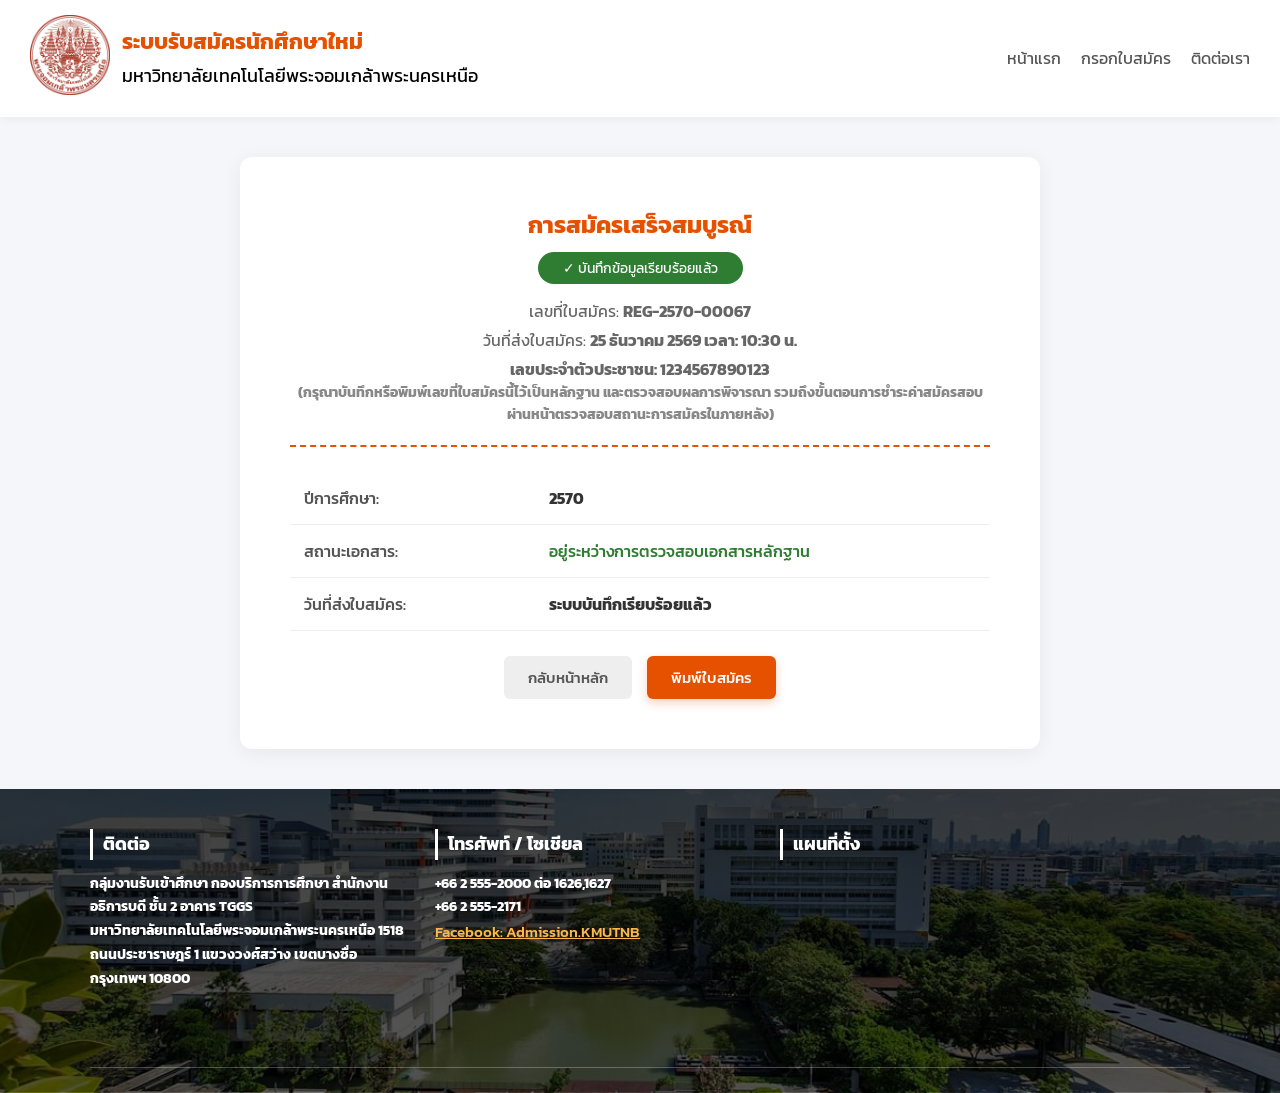
==== success.html @ adf482ac "Initial commit" ====
<!DOCTYPE html>
<html lang="th">
<head>
  <meta charset="UTF-8">
  <meta name="viewport" content="width=device-width, initial-scale=1.0">
  <title>ส่งใบสมัครสำเร็จ | ระบบรับสมัครนักศึกษาใหม่</title>
  <link rel="stylesheet" href="css/style.css">
  <link href="https://fonts.googleapis.com/css2?family=Kanit:wght@300;400;500;600&display=swap" rel="stylesheet">
</head>
<body>

  <!-- Header Navigation -->
  <header class="navbar">
    <div class="logo">
      <div class="logo-img">
        <img src="image/logo-kmutnb.png" alt="โลโก้ มจพ.">
      </div>
      <span class="logo-text">ระบบรับสมัครนักศึกษาใหม่
        <br><span class="university-name">มหาวิทยาลัยเทคโนโลยีพระจอมเกล้าพระนครเหนือ</span>
      </span>
    </div>

    <nav class="nav-links">
      <a href="index.html">หน้าแรก</a>
      <a href="apply.html">กรอกใบสมัคร</a>
      <a href="contact.html">ติดต่อเรา</a>
    </nav>
  </header>

  <!-- Main Content -->
  <main class="container">
    <div class="receipt-card">
      
      <!-- เพิ่มส่วนนี้: หัวกระดาษสำหรับพิมพ์ PDF/เอกสารทางการ -->
      <div class="print-header">
        <img src="image/logo-kmutnb.png" alt="โลโก้ มจพ." class="print-logo">
        <div class="print-title">
          <h3>มหาวิทยาลัยเทคโนโลยีพระจอมเกล้าพระนครเหนือ</h3>
          <p>King Mongkut's University of Technology North Bangkok</p>
          <span>ระบบรับสมัครนักศึกษาใหม่ (Admission System)</span>
        </div>
      </div>

      <div class="receipt-header">
        <h2>การสมัครเสร็จสมบูรณ์</h2>
        <span class="status-badge">✓ บันทึกข้อมูลเรียบร้อยแล้ว</span>
        <p class="app-no">เลขที่ใบสมัคร: <strong>REG-2570-00067</strong></p>
        <span class="app-date">วันที่ส่งใบสมัคร: <strong>25 ธันวาคม 2569 เวลา: <strong>10:30 น.</strong></span>
        <span class="app-id">เลขประจำตัวประชาชน: <strong>1234567890123</strong></span>
        <p style="color: #888; font-size: 0.9rem;">(กรุณาบันทึกหรือพิมพ์เลขที่ใบสมัครนี้ไว้เป็นหลักฐาน และตรวจสอบผลการพิจารณา
           รวมถึงขั้นตอนการชำระค่าสมัครสอบผ่านหน้าตรวจสอบสถานะการสมัครในภายหลัง)
          </p>
      </div>

      <table class="info-table">
        <tr>
          <td class="label">ปีการศึกษา:</td>
          <td>2570</td>
        </tr>
        <tr>
          <td class="label">สถานะเอกสาร:</td>
          <td><span style="color: #2e7d32; font-weight: 500;">อยู่ระหว่างการตรวจสอบเอกสารหลักฐาน</span></td>
        </tr>
        <tr>
          <td class="label">วันที่ส่งใบสมัคร:</td>
          <td>ระบบบันทึกเรียบร้อยแล้ว</td>
        </tr>
      </table>

      <!-- ปุ่มดำเนินการ -->
      <div class="receipt-actions">
        <a href="index.html" class="btn-cancel btn-home">กลับหน้าหลัก</a>
        <a href="javascript:window.print()" class="btn-submit btn-print"> พิมพ์ใบสมัคร </a>
      </div>
    </div>
  </main>

  <!-- ส่วนท้ายเว็บ -->
  <footer class="footer">
    <div class="footer-content has-map">
      <div class="footer-col">
        <h3>ติดต่อ</h3>
        <p>
          กลุ่มงานรับเข้าศึกษา กองบริการการศึกษา สำนักงานอธิการบดี ชั้น 2 อาคาร TGGS<br>
          มหาวิทยาลัยเทคโนโลยีพระจอมเกล้าพระนครเหนือ 1518 ถนนประชาราษฎร์ 1 แขวงวงศ์สว่าง เขตบางซื่อ กรุงเทพฯ 10800
        </p>
      </div>
      <div class="footer-col">
        <h3>โทรศัพท์ / โซเชียล</h3>
        <p>+66 2 555-2000 ต่อ 1626,1627<br>+66 2 555-2171</p>
        <a href="https://www.facebook.com/admission.kmutnb" target="_blank" rel="noopener noreferrer">
          Facebook: Admission.KMUTNB
        </a>
      </div>
      <div class="footer-col footer-map">
        <h3>แผนที่ตั้ง</h3>
        <iframe src="https://www.google.com/maps/embed?pb=!1m14!1m8!1m3!1d943.3592091863844!2d100.514122!3d13.81916!3m2!1i1024!2i768!4f13.1!3m3!1m2!1s0x30e29b9bc62c08f5%3A0xa7082ce4308e41a4![base64]!5e1!3m2!1sen!2sus!4v1788401217832!5m2!1sen!2sus"
          loading="lazy" referrerpolicy="strict-origin-when-cross-origin" allowfullscreen></iframe>
      </div>
    </div>
  </footer>

</body>
</html>
---- css/style.css ----
/* ==========================================================================
   1. COLOR VARIABLES & GLOBAL SETTINGS (ตั้งค่าสีและรูปแบบพื้นฐาน)
   ========================================================================== */
:root {
  --primary-color: #e65100;       /* สีหลัก: ส้ม มจพ. */
  --primary-hover: #e23500;       /* สีส้มเข้ม (ใช้ตอน Hover) */
  --bg-color: #f4f6f9;            /* สีพื้นหลังเว็บ */
  --card-bg: #ffffff;             /* สีพื้นหลังกล่องข้อมูล */
  --text-main: #333333;           /* สีข้อความหลัก */
  --text-muted: #666666;          /* สีข้อความจาง/คำอธิบาย */
  --border-color: #cccccc;        /* สีเส้นขอบช่องกรอกข้อมูล */
  --focus-blue: #80bdff;          /* สีขอบตอนกดเลือกช่องกรอก */
}

* {
  margin: 0;
  padding: 0;
  box-sizing: border-box;
  font-family: 'Kanit', sans-serif;
}

body {
  background-color: var(--bg-color);
  color: var(--text-main);
  display: flex;
  flex-direction: column;
  min-height: 100vh;
}

/* ==========================================================================
   2. NAVBAR & HEADER (แถบเมนูด้านบน)
   ========================================================================== */
.navbar {
  display: flex;
  justify-content: space-between;
  align-items: center;
  background-color: #ffffff;
  padding: 15px 30px;
  box-shadow: 0 2px 10px rgba(0, 0, 0, 0.05);
}

.logo {
  display: flex;
  align-items: center;
  gap: 12px;
  font-weight: 600;
  font-size: 1.1rem;
}

.logo-text {
  color: var(--primary-color);
  font-size: 22px;
  font-weight: bold;
}

.university-name {
  color: #000000;
  font-size: 18px;
  font-weight: normal;
}

.logo-img img {
  width: 80px;
  height: auto;
  object-fit: contain;
}

.nav-links {
  display: flex;
  align-items: center;
  gap: 20px;
}

.nav-links a {
  text-decoration: none;
  color: #555555;
  font-weight: 400;
  transition: color 0.2s;
}

.nav-links a:hover, 
.nav-links a.active {
  color: var(--primary-color);
  font-weight: 600;
}

/* ==========================================================================
   3. LAYOUT & CONTAINERS (ส่วนจัดวางกล่องเนื้อหาหลัก)
   ========================================================================== */
.container {
  max-width: 900px;
  margin: 40px auto;
  padding: 0 20px;
  flex: 1;
}

.form-card {
  background-color: var(--card-bg);
  border-radius: 12px;
  padding: 35px;
  box-shadow: 0 4px 20px rgba(0, 0, 0, 0.06);
}

.form-header {
  border-bottom: 2px solid #f0f0f0;
  padding-bottom: 15px;
  margin-bottom: 25px;
}

.form-header h2 {
  color: var(--primary-color);
  font-size: 1.5rem;
}

.form-header p {
  color: var(--text-muted);
  font-size: 0.9rem;
  margin-top: 5px;
}

.form-section {
  margin-bottom: 30px;
}

.form-section h3 {
  font-size: 1.1rem;
  color: #222222;
  margin-bottom: 15px;
  border-left: 4px solid var(--primary-color);
  padding-left: 10px;
}

.grid-2 {
  display: grid;
  grid-template-columns: 1fr 1fr;
  gap: 20px;
}

.grid-1 {
  display: flex;
  flex-direction: column;
  gap: 20px;
}

/* ==========================================================================
   4. FORM ELEMENTS & BUTTONS (ช่องกรอกข้อมูล และ ปุ่มกด)
   ========================================================================== */
.form-group {
  display: flex;
  flex-direction: column;
  gap: 6px;
}

.form-group label {
  font-size: 0.9rem;
  font-weight: 500;
  color: #444444;
}

.form-group input, 
.form-group select {
  padding: 10px 14px;
  border: 1px solid var(--border-color);
  border-radius: 6px;
  font-size: 0.95rem;
  outline: none;
  transition: border-color 0.2s, box-shadow 0.2s;
}

.form-group input:focus, 
.form-group select:focus {
  border-color: var(--primary-color);
  box-shadow: 0 0 0 0.2rem rgba(230, 81, 0, 0.15);
}

.form-actions {
  display: flex;
  justify-content: flex-end;
  gap: 15px;
  border-top: 1px solid #f0f0f0;
  padding-top: 25px;
}

button, .btn-submit, .btn-cancel {
  padding: 10px 24px;
  font-size: 0.95rem;
  border-radius: 6px;
  cursor: pointer;
  border: none;
  font-weight: 500;
  text-decoration: none;
  display: inline-block;
  text-align: center;
  transition: opacity 0.2s, transform 0.2s, background-color 0.2s;
}

.btn-cancel {
  background-color: #eeeeee;
  color: #555555;
}

.btn-submit {
  background-color: var(--primary-color);
  color: #ffffff;
  box-shadow: 0 4px 10px rgba(230, 81, 0, 0.25);
}

button:hover, .btn-submit:hover, .btn-cancel:hover {
  opacity: 0.9;
  transform: translateY(-1px);
}

.btn-submit:hover {
  background-color: var(--primary-hover);
}

/* ==========================================================================
   5. PAGE: INDEX (หน้าหลัก)
   ========================================================================== */
.image-index {
  width: 100%;
  max-width: 1200px;
  margin: 20px auto;
  padding: 0 20px;
  display: flex;
  flex-direction: column;
  gap: 20px;
  align-items: center;
  flex: 1;
}

.image-index img {
  width: 100%;
  max-width: 100%;
  height: auto;
  border-radius: 10px;
  box-shadow: 0 4px 12px rgba(0, 0, 0, 0.08);
  transition: box-shadow 0.25s ease, transform 0.25s ease;
}

.image-index a:hover img {
  box-shadow: 0 8px 20px rgba(0, 0, 0, 0.14);
  transform: translateY(-2px);
}

/* ==========================================================================
   6. PAGE: LOGIN (หน้าเข้าสู่ระบบ - คุมโทนส้ม มจพ.)
   ========================================================================== */
.login-container {
  max-width: 550px;
  margin: 60px auto;
  padding: 0 20px;
  flex: 1;
}

.login-box {
  background: var(--card-bg);
  padding: 40px 35px;
  border-radius: 12px;
  box-shadow: 0 4px 20px rgba(0, 0, 0, 0.06);
}

.login-title {
  text-align: center;
  font-size: 1.6rem;
  font-weight: 500;
  color: var(--primary-color);
  margin-bottom: 25px;
}

.form-group-login {
  margin-bottom: 20px;
}

.form-group-login label {
  display: block;
  font-weight: 500;
  color: var(--text-main);
  margin-bottom: 8px;
  font-size: 0.95rem;
}

.input-wrapper {
  position: relative;
  display: flex;
  align-items: center;
  width: 100%;
}

.input-wrapper input {
  width: 100%;
  padding: 10px 40px 10px 20px;
  border: 1px solid var(--border-color);
  border-radius: 6px;
  font-size: 0.95rem;
  outline: none;
  transition: border-color 0.2s, box-shadow 0.2s;
}


.input-wrapper input:focus {
  border-color: var(--primary-color);
  box-shadow: 0 0 0 0.2rem rgba(230, 81, 0, 0.15);
}

.btn-login {
  width: 100%;
  background-color: var(--primary-color);
  color: #ffffff;
  padding: 11px;
  font-size: 1.05rem;
  font-weight: 500;
  border: none;
  border-radius: 6px;
  cursor: pointer;
  margin-top: 10px;
  box-shadow: 0 4px 10px rgba(230, 81, 0, 0.25);
  transition: background-color 0.2s;
}

.btn-login:hover {
  background-color: var(--primary-hover);
}

.login-links {
  text-align: center;
  margin-top: 20px;
  font-size: 0.9rem;
  display: flex;
  flex-direction: column;
  gap: 8px;
}

.login-links a {
  color: var(--primary-color);
  text-decoration: none;
  font-weight: 400;
}

.login-links a:hover {
  text-decoration: underline;
}

/* ==========================================================================
   7. PAGE: REGISTER (หน้าลงทะเบียน - คุมโทนส้ม มจพ.)
   ========================================================================== */
.register-container {
  max-width: 900px;
  margin: 30px auto;
  padding: 0 20px;
  flex: 1;
}

.info-notice {
  background: var(--card-bg);
  padding: 25px 30px;
  border-radius: 12px;
  margin-bottom: 25px;
  font-size: 0.95rem;
  color: var(--text-main);
  line-height: 1.6;
  box-shadow: 0 4px 20px rgba(0, 0, 0, 0.06);
}

.info-notice h2 {
  color: var(--primary-color);
  font-size: 1.5rem;
  text-align: center;
  margin-bottom: 15px;
}

.info-notice ul {
  margin-left: 20px;
  margin-top: 5px;
}

.reg-box {
  border-radius: 12px;
  overflow: hidden;
  background: var(--card-bg);
  box-shadow: 0 4px 20px rgba(0, 0, 0, 0.06);
}

.reg-box-header {
  background-color: var(--primary-color);
  color: #ffffff;
  padding: 14px 25px;
  font-size: 1.1rem;
  font-weight: 500;
}

.reg-form-body {
  padding: 35px 30px;
}

.form-row-custom {
  display: grid;
  grid-template-columns: 200px 1fr 1fr;
  align-items: center;
  gap: 15px;
  margin-bottom: 18px;
}

.form-row-custom label {
  text-align: right;
  font-weight: 500;
  color: var(--text-main);
  font-size: 0.95rem;
}

.form-row-custom input[type="text"],
.form-row-custom input[type="password"],
.form-row-custom input[type="email"] {
  width: 100%;
  padding: 10px 14px;
  border: 1px solid var(--border-color);
  border-radius: 6px;
  font-size: 0.95rem;
  outline: none;
  transition: border-color 0.2s, box-shadow 0.2s;
}

.form-row-custom input:focus {
  border-color: var(--primary-color);
  box-shadow: 0 0 0 0.2rem rgba(230, 81, 0, 0.15);
}

.hint-text {
  font-size: 0.85rem;
  color: var(--text-muted);
}

/* ==========================================================================
   8. PAGE: SUCCESS / RECEIPT (หน้าพิมพ์ใบสมัคร)
   ========================================================================== */
.receipt-card {
  background: var(--card-bg);
  padding: 50px;
  border-radius: 12px;
  box-shadow: 0 4px 20px rgba(0, 0, 0, 0.06);
  max-width: 800px;
  margin: 0 auto;
}

.receipt-header {
  text-align: center;
  border-bottom: 2px dashed var(--primary-color);
  padding-bottom: 20px;
  margin-bottom: 25px;
}

.receipt-header h2 {
  color: var(--primary-color);
}

.status-badge {
  display: inline-block;
  background-color: #2e7d32;
  color: #ffffff;
  padding: 5px 25px;
  border-radius: 25px;
  font-size: 0.9rem;
  margin-top: 10px;
}

.app-no {
  margin-top: 15px;
  color: var(--text-muted);
}

.app-date,
.app-id {
  display: block;
  margin-top: 5px;
  color: var(--text-muted);
}

.info-table {
  width: 100%;
  border-collapse: collapse;
  margin-bottom: 25px;
}

.info-table td {
  padding: 14px;
  border-bottom: 1px solid #eeeeee;
}

.info-table td.label {
  font-weight: 500;
  color: #555555;
  width: 35%;
}

.receipt-actions {
  display: flex;
  justify-content: center;
  gap: 15px;
  margin-top: 20px;
}

/* ==========================================================================
   9. FOOTER (ส่วนท้ายเว็บ)
   ========================================================================== */
.footer {
  background-image: linear-gradient(rgba(0, 0, 0, 0.75), rgba(0, 0, 0, 0.65)), url('../image/P1.jpg');
  background-size: cover;
  background-position: center;
  background-repeat: no-repeat;
  color: #ffffff;
  font-size: 15px;
  padding: 40px 20px 25px;
  line-height: 1.7;
  margin-top: auto;
}

.footer-content {
  max-width: 1100px;
  margin: 0 auto;
  display: grid;
  grid-template-columns: 1fr 1fr 1.3fr;
  gap: 30px;
  text-align: left;
  padding-bottom: 25px;
  border-bottom: 1px solid rgba(255, 255, 255, 0.25);
}

.footer-col h3 {
  font-size: 18px;
  margin-bottom: 12px;
  border-left: 3px solid #ffffff;
  padding-left: 10px;
  color: #ffffff;
}

.footer-col p {
  font-size: 14px;
}

.footer a {
  color: #ffb74d;
  text-decoration: underline;
  font-weight: 500;
  transition: color 0.3s ease;
}

.footer a:hover {
  color: #ffffff;
}

.footer-col.footer-map iframe {
  width: 100%;
  height: 170px;
  border: 0;
  border-radius: 8px;
  display: block;
}

/* ซ่อนหัวกระดาษพิมพ์เวลาดูบนหน้าจอปกติ */
.print-header {
  display: none;
}

/* ==========================================================================
   CSS FOR PRINT / SAVE PDF
   ========================================================================== */
@media print {
  /* ซ่อนส่วนที่ไม่จำเป็นออก */
  .navbar,
  .footer,
  .receipt-actions {
    display: none !important;
  }

  /* ตั้งค่าหน้ากระดาษ A4 */
  @page {
    size: A4;
    margin: 15mm;
  }

  body {
    background: #ffffff !important;
    color: #000000 !important;
    margin: 0 !important;
    padding: 0 !important;
  }

  .container {
    width: 100% !important;
    max-width: 100% !important;
    padding: 0 !important;
    margin: 0 !important;
  }

  /* ปรับการ์ดใบเสร็จให้ขยายเต็มความกว้าง + มีเส้นกรอบโค้ง */
  .receipt-card {
    width: auto !important;
    max-width: auto !important;
    border: 1px solid #d0d0d0 !important; /* เส้นกรอบรอบการ์ด */
    border-radius: 12px !important;       /* ความโค้งของมุมการ์ด */
    padding: 35px 30px !important;       /* ระยะห่างด้านใน */
    box-shadow: none !important;
    box-sizing: border-box !important;
  }

  /* แสดงส่วนหัวกระดาษและโลโก้ */
  .print-header {
    display: flex !important;
    align-items: center;
    gap: 15px;
    border-bottom: 2px solid #e65100;
    padding-bottom: 15px;
    margin-bottom: 25px;
  }

  .print-logo {
    width: 75px;
    height: auto;
  }

  .print-title h3 {
    margin: 0;
    font-size: 15pt;
    font-weight: bold;
    color: #000;
  }

  .print-title p {
    margin: 2px 0 4px 0;
    font-size: 9.5pt;
    color: #555;
  }

  .print-title span {
    font-size: 11pt;
    font-weight: bold;
    color: #e65100;
  }

  /* บังคับพิมพ์สีและพื้นหลังแถบสถานะ */
  * {
    -webkit-print-color-adjust: exact !important;
    print-color-adjust: exact !important;
  }
}
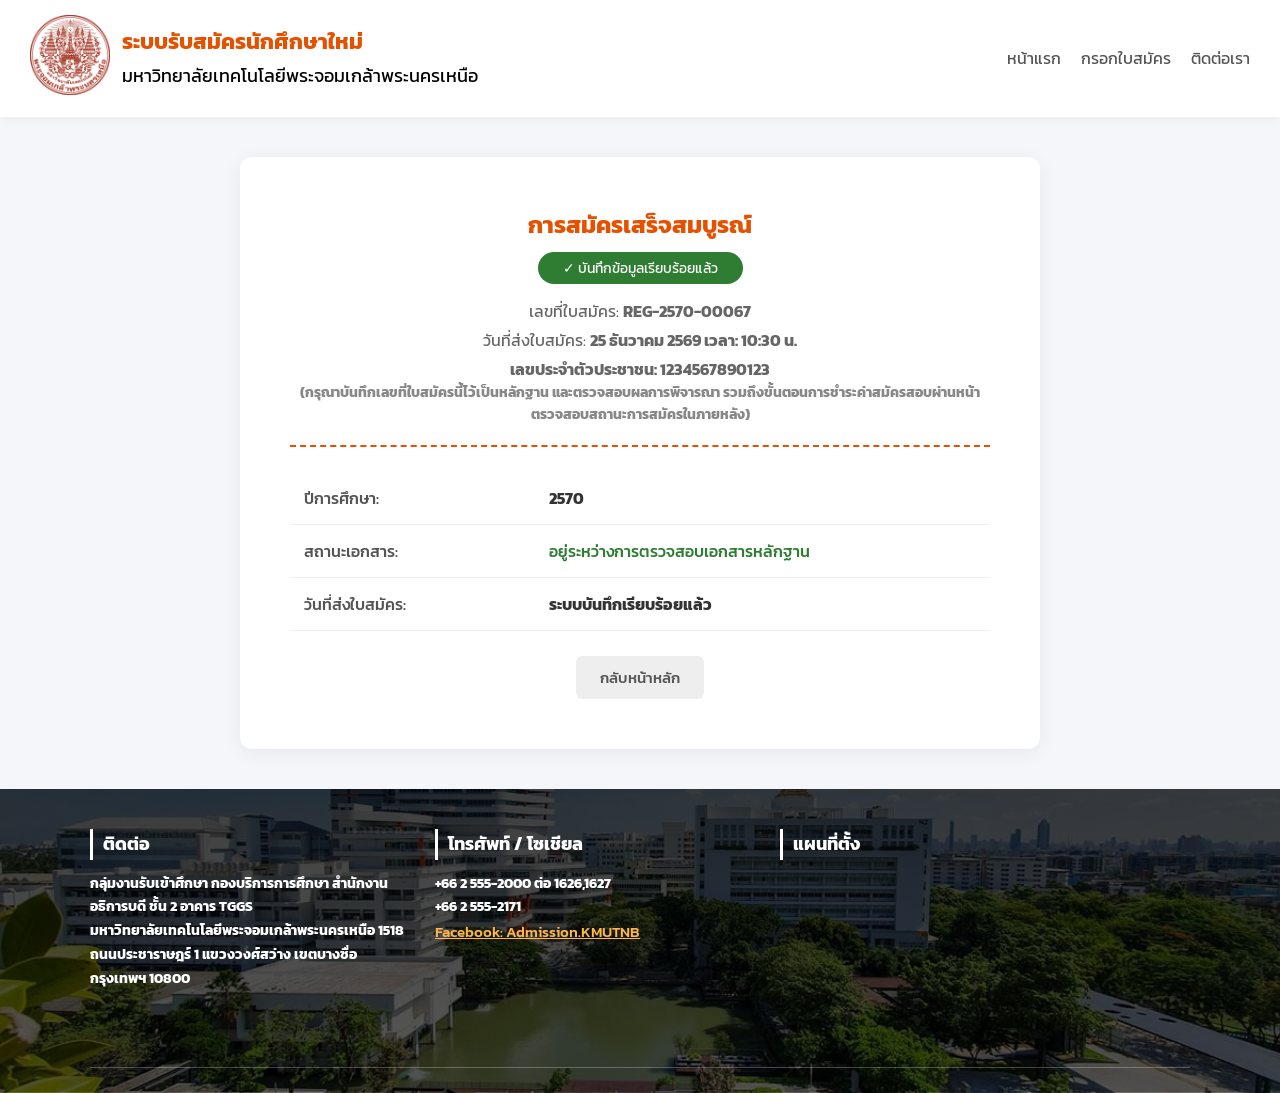
==== commit 4e43f38c: "Remove print-related elements from success page Co-authored-by: Aigus25 <219062102+Aigus25@users.nor" ====
--- a/success.html
+++ b/success.html
@@ -31,23 +31,13 @@
   <main class="container">
     <div class="receipt-card">
       
-      <!-- เพิ่มส่วนนี้: หัวกระดาษสำหรับพิมพ์ PDF/เอกสารทางการ -->
-      <div class="print-header">
-        <img src="image/logo-kmutnb.png" alt="โลโก้ มจพ." class="print-logo">
-        <div class="print-title">
-          <h3>มหาวิทยาลัยเทคโนโลยีพระจอมเกล้าพระนครเหนือ</h3>
-          <p>King Mongkut's University of Technology North Bangkok</p>
-          <span>ระบบรับสมัครนักศึกษาใหม่ (Admission System)</span>
-        </div>
-      </div>
-
       <div class="receipt-header">
         <h2>การสมัครเสร็จสมบูรณ์</h2>
         <span class="status-badge">✓ บันทึกข้อมูลเรียบร้อยแล้ว</span>
         <p class="app-no">เลขที่ใบสมัคร: <strong>REG-2570-00067</strong></p>
         <span class="app-date">วันที่ส่งใบสมัคร: <strong>25 ธันวาคม 2569 เวลา: <strong>10:30 น.</strong></span>
         <span class="app-id">เลขประจำตัวประชาชน: <strong>1234567890123</strong></span>
-        <p style="color: #888; font-size: 0.9rem;">(กรุณาบันทึกหรือพิมพ์เลขที่ใบสมัครนี้ไว้เป็นหลักฐาน และตรวจสอบผลการพิจารณา
+        <p style="color: #888; font-size: 0.9rem;">(กรุณาบันทึกเลขที่ใบสมัครนี้ไว้เป็นหลักฐาน และตรวจสอบผลการพิจารณา
            รวมถึงขั้นตอนการชำระค่าสมัครสอบผ่านหน้าตรวจสอบสถานะการสมัครในภายหลัง)
           </p>
       </div>
@@ -70,7 +60,6 @@
       <!-- ปุ่มดำเนินการ -->
       <div class="receipt-actions">
         <a href="index.html" class="btn-cancel btn-home">กลับหน้าหลัก</a>
-        <a href="javascript:window.print()" class="btn-submit btn-print"> พิมพ์ใบสมัคร </a>
       </div>
     </div>
   </main>
--- a/css/style.css
+++ b/css/style.css
@@ -2,7 +2,8 @@
    1. COLOR VARIABLES & GLOBAL SETTINGS (ตั้งค่าสีและรูปแบบพื้นฐาน)
    ========================================================================== */
 :root {
-  --primary-color: #e65100;       /* สีหลัก: ส้ม มจพ. */
+  /* ใช้ CSS Variables เพื่อควบคุมโทนสีของเว็บไซต์จากจุดเดียว */
+  --primary-color: #e65100;       /* สีหลัก: ส้ม */
   --primary-hover: #e23500;       /* สีส้มเข้ม (ใช้ตอน Hover) */
   --bg-color: #f4f6f9;            /* สีพื้นหลังเว็บ */
   --card-bg: #ffffff;             /* สีพื้นหลังกล่องข้อมูล */
@@ -12,6 +13,7 @@
   --focus-blue: #80bdff;          /* สีขอบตอนกดเลือกช่องกรอก */
 }
 
+/* รีเซ็ตค่าพื้นฐานของทุก element เพื่อให้แสดงผลสม่ำเสมอในแต่ละ browser */
 * {
   margin: 0;
   padding: 0;
@@ -19,6 +21,7 @@
   font-family: 'Kanit', sans-serif;
 }
 
+/* ใช้ Flexbox จัดโครงสร้างหน้าเว็บ และดัน Footer ไปด้านล่างเมื่อเนื้อหาสั้น */
 body {
   background-color: var(--bg-color);
   color: var(--text-main);
@@ -30,6 +33,7 @@
 /* ==========================================================================
    2. NAVBAR & HEADER (แถบเมนูด้านบน)
    ========================================================================== */
+/* จัดวางโลโก้ทางซ้ายและเมนูทางขวาให้อยู่ในแนวเดียวกัน */
 .navbar {
   display: flex;
   justify-content: space-between;
@@ -59,6 +63,7 @@
   font-weight: normal;
 }
 
+/* จำกัดขนาดโลโก้ และคงอัตราส่วนภาพเดิม */
 .logo-img img {
   width: 80px;
   height: auto;
@@ -78,6 +83,7 @@
   transition: color 0.2s;
 }
 
+/* แสดงสถานะเมนูปัจจุบันและเอฟเฟกต์เมื่อผู้ใช้เลื่อนเมาส์ */
 .nav-links a:hover, 
 .nav-links a.active {
   color: var(--primary-color);
@@ -87,6 +93,7 @@
 /* ==========================================================================
    3. LAYOUT & CONTAINERS (ส่วนจัดวางกล่องเนื้อหาหลัก)
    ========================================================================== */
+/* จำกัดความกว้างเนื้อหาและปล่อยให้ส่วนนี้ขยายเพื่อดัน Footer ลงด้านล่าง */
 .container {
   max-width: 900px;
   margin: 40px auto;
@@ -94,6 +101,7 @@
   flex: 1;
 }
 
+/* กล่องกลางสำหรับแบบฟอร์มที่มีพื้นหลัง เงา และมุมโค้ง */
 .form-card {
   background-color: var(--card-bg);
   border-radius: 12px;
@@ -130,12 +138,14 @@
   padding-left: 10px;
 }
 
+/* แบ่งช่องกรอกข้อมูลออกเป็น 2 คอลัมน์ */
 .grid-2 {
   display: grid;
   grid-template-columns: 1fr 1fr;
   gap: 20px;
 }
 
+/* ใช้สำหรับจัดช่องกรอกข้อมูลเป็นคอลัมน์เดียว */
 .grid-1 {
   display: flex;
   flex-direction: column;
@@ -145,6 +155,7 @@
 /* ==========================================================================
    4. FORM ELEMENTS & BUTTONS (ช่องกรอกข้อมูล และ ปุ่มกด)
    ========================================================================== */
+/* จัด label และ input ให้อยู่ในแนวตั้ง พร้อมเว้นระยะห่างที่สม่ำเสมอ */
 .form-group {
   display: flex;
   flex-direction: column;
@@ -167,6 +178,7 @@
   transition: border-color 0.2s, box-shadow 0.2s;
 }
 
+/* เน้นช่องที่กำลังกรอก เพื่อช่วยให้ผู้ใช้ทราบตำแหน่งปัจจุบัน */
 .form-group input:focus, 
 .form-group select:focus {
   border-color: var(--primary-color);
@@ -181,6 +193,7 @@
   padding-top: 25px;
 }
 
+/* กำหนดรูปแบบร่วมของปุ่มและลิงก์ที่ทำหน้าที่เหมือนปุ่ม */
 button, .btn-submit, .btn-cancel {
   padding: 10px 24px;
   font-size: 0.95rem;
@@ -205,6 +218,7 @@
   box-shadow: 0 4px 10px rgba(230, 81, 0, 0.25);
 }
 
+/* ยกปุ่มขึ้นเล็กน้อยเมื่อวางเมาส์ เพื่อให้ทราบว่ากดได้ */
 button:hover, .btn-submit:hover, .btn-cancel:hover {
   opacity: 0.9;
   transform: translateY(-1px);
@@ -217,6 +231,7 @@
 /* ==========================================================================
    5. PAGE: INDEX (หน้าหลัก)
    ========================================================================== */
+/* กล่องรวมรูปภาพหน้าแรก จัดรูปภาพเรียงจากบนลงล่าง */
 .image-index {
   width: 100%;
   max-width: 1200px;
@@ -238,6 +253,7 @@
   transition: box-shadow 0.25s ease, transform 0.25s ease;
 }
 
+/* เพิ่มเงาและเลื่อนรูปขึ้นเล็กน้อยเมื่อรูปเป็นลิงก์ */
 .image-index a:hover img {
   box-shadow: 0 8px 20px rgba(0, 0, 0, 0.14);
   transform: translateY(-2px);
@@ -246,6 +262,7 @@
 /* ==========================================================================
    6. PAGE: LOGIN (หน้าเข้าสู่ระบบ - คุมโทนส้ม มจพ.)
    ========================================================================== */
+/* จำกัดความกว้างกล่อง Login เพื่อให้อ่านง่ายบนหน้าจอขนาดใหญ่ */
 .login-container {
   max-width: 550px;
   margin: 60px auto;
@@ -280,6 +297,7 @@
   font-size: 0.95rem;
 }
 
+/* ใช้เป็น container สำหรับ input และไอคอนที่อาจอยู่ภายในช่องกรอก */
 .input-wrapper {
   position: relative;
   display: flex;
@@ -289,6 +307,7 @@
 
 .input-wrapper input {
   width: 100%;
+  /* เว้นพื้นที่ด้านขวาสำหรับไอคอนหรือปุ่มภายในช่องกรอก */
   padding: 10px 40px 10px 20px;
   border: 1px solid var(--border-color);
   border-radius: 6px;
@@ -296,7 +315,6 @@
   outline: none;
   transition: border-color 0.2s, box-shadow 0.2s;
 }
-
 
 .input-wrapper input:focus {
   border-color: var(--primary-color);
@@ -351,6 +369,7 @@
   flex: 1;
 }
 
+/* กล่องแสดงคำแนะนำหรือเงื่อนไขก่อนเริ่มกรอกข้อมูล */
 .info-notice {
   background: var(--card-bg);
   padding: 25px 30px;
@@ -374,6 +393,7 @@
   margin-top: 5px;
 }
 
+/* ครอบแบบฟอร์มลงทะเบียนและซ่อนส่วนเกินให้เข้ากับมุมโค้ง */
 .reg-box {
   border-radius: 12px;
   overflow: hidden;
@@ -393,6 +413,7 @@
   padding: 35px 30px;
 }
 
+/* แถวข้อมูลลงทะเบียน: label 1 ช่อง และช่องกรอกข้อมูล 2 ช่อง */
 .form-row-custom {
   display: grid;
   grid-template-columns: 200px 1fr 1fr;
@@ -425,14 +446,16 @@
   box-shadow: 0 0 0 0.2rem rgba(230, 81, 0, 0.15);
 }
 
+/* ข้อความช่วยเหลือเพิ่มเติมที่แสดงถัดจากช่องกรอกข้อมูล */
 .hint-text {
   font-size: 0.85rem;
   color: var(--text-muted);
 }
 
 /* ==========================================================================
-   8. PAGE: SUCCESS / RECEIPT (หน้าพิมพ์ใบสมัคร)
-   ========================================================================== */
+   8. PAGE: SUCCESS / RECEIPT (หน้าสำเร็จหลังส่งใบสมัคร)
+   ========================================================================== */
+/* กล่องใบเสร็จหรือข้อมูลสรุปหลังส่งแบบฟอร์มสำเร็จ */
 .receipt-card {
   background: var(--card-bg);
   padding: 50px;
@@ -453,6 +476,7 @@
   color: var(--primary-color);
 }
 
+/* ป้ายแสดงสถานะ เช่น สมัครสำเร็จหรือชำระเงินแล้ว */
 .status-badge {
   display: inline-block;
   background-color: #2e7d32;
@@ -475,6 +499,7 @@
   color: var(--text-muted);
 }
 
+/* ตารางแสดงรายละเอียดใบสมัคร */
 .info-table {
   width: 100%;
   border-collapse: collapse;
@@ -502,6 +527,7 @@
 /* ==========================================================================
    9. FOOTER (ส่วนท้ายเว็บ)
    ========================================================================== */
+/* ใช้ภาพพื้นหลังร่วมกับ overlay สีดำเพื่อให้ข้อความอ่านได้ชัดเจน */
 .footer {
   background-image: linear-gradient(rgba(0, 0, 0, 0.75), rgba(0, 0, 0, 0.65)), url('../image/P1.jpg');
   background-size: cover;
@@ -514,6 +540,7 @@
   margin-top: auto;
 }
 
+/* แบ่งเนื้อหา Footer เป็น 3 คอลัมน์ */
 .footer-content {
   max-width: 1100px;
   margin: 0 auto;
@@ -548,6 +575,7 @@
   color: #ffffff;
 }
 
+/* กำหนดขนาดแผนที่ให้พอดีกับคอลัมน์ของ Footer */
 .footer-col.footer-map iframe {
   width: 100%;
   height: 170px;
@@ -555,91 +583,3 @@
   border-radius: 8px;
   display: block;
 }
-
-/* ซ่อนหัวกระดาษพิมพ์เวลาดูบนหน้าจอปกติ */
-.print-header {
-  display: none;
-}
-
-/* ==========================================================================
-   CSS FOR PRINT / SAVE PDF
-   ========================================================================== */
-@media print {
-  /* ซ่อนส่วนที่ไม่จำเป็นออก */
-  .navbar,
-  .footer,
-  .receipt-actions {
-    display: none !important;
-  }
-
-  /* ตั้งค่าหน้ากระดาษ A4 */
-  @page {
-    size: A4;
-    margin: 15mm;
-  }
-
-  body {
-    background: #ffffff !important;
-    color: #000000 !important;
-    margin: 0 !important;
-    padding: 0 !important;
-  }
-
-  .container {
-    width: 100% !important;
-    max-width: 100% !important;
-    padding: 0 !important;
-    margin: 0 !important;
-  }
-
-  /* ปรับการ์ดใบเสร็จให้ขยายเต็มความกว้าง + มีเส้นกรอบโค้ง */
-  .receipt-card {
-    width: auto !important;
-    max-width: auto !important;
-    border: 1px solid #d0d0d0 !important; /* เส้นกรอบรอบการ์ด */
-    border-radius: 12px !important;       /* ความโค้งของมุมการ์ด */
-    padding: 35px 30px !important;       /* ระยะห่างด้านใน */
-    box-shadow: none !important;
-    box-sizing: border-box !important;
-  }
-
-  /* แสดงส่วนหัวกระดาษและโลโก้ */
-  .print-header {
-    display: flex !important;
-    align-items: center;
-    gap: 15px;
-    border-bottom: 2px solid #e65100;
-    padding-bottom: 15px;
-    margin-bottom: 25px;
-  }
-
-  .print-logo {
-    width: 75px;
-    height: auto;
-  }
-
-  .print-title h3 {
-    margin: 0;
-    font-size: 15pt;
-    font-weight: bold;
-    color: #000;
-  }
-
-  .print-title p {
-    margin: 2px 0 4px 0;
-    font-size: 9.5pt;
-    color: #555;
-  }
-
-  .print-title span {
-    font-size: 11pt;
-    font-weight: bold;
-    color: #e65100;
-  }
-
-  /* บังคับพิมพ์สีและพื้นหลังแถบสถานะ */
-  * {
-    -webkit-print-color-adjust: exact !important;
-    print-color-adjust: exact !important;
-  }
-}
